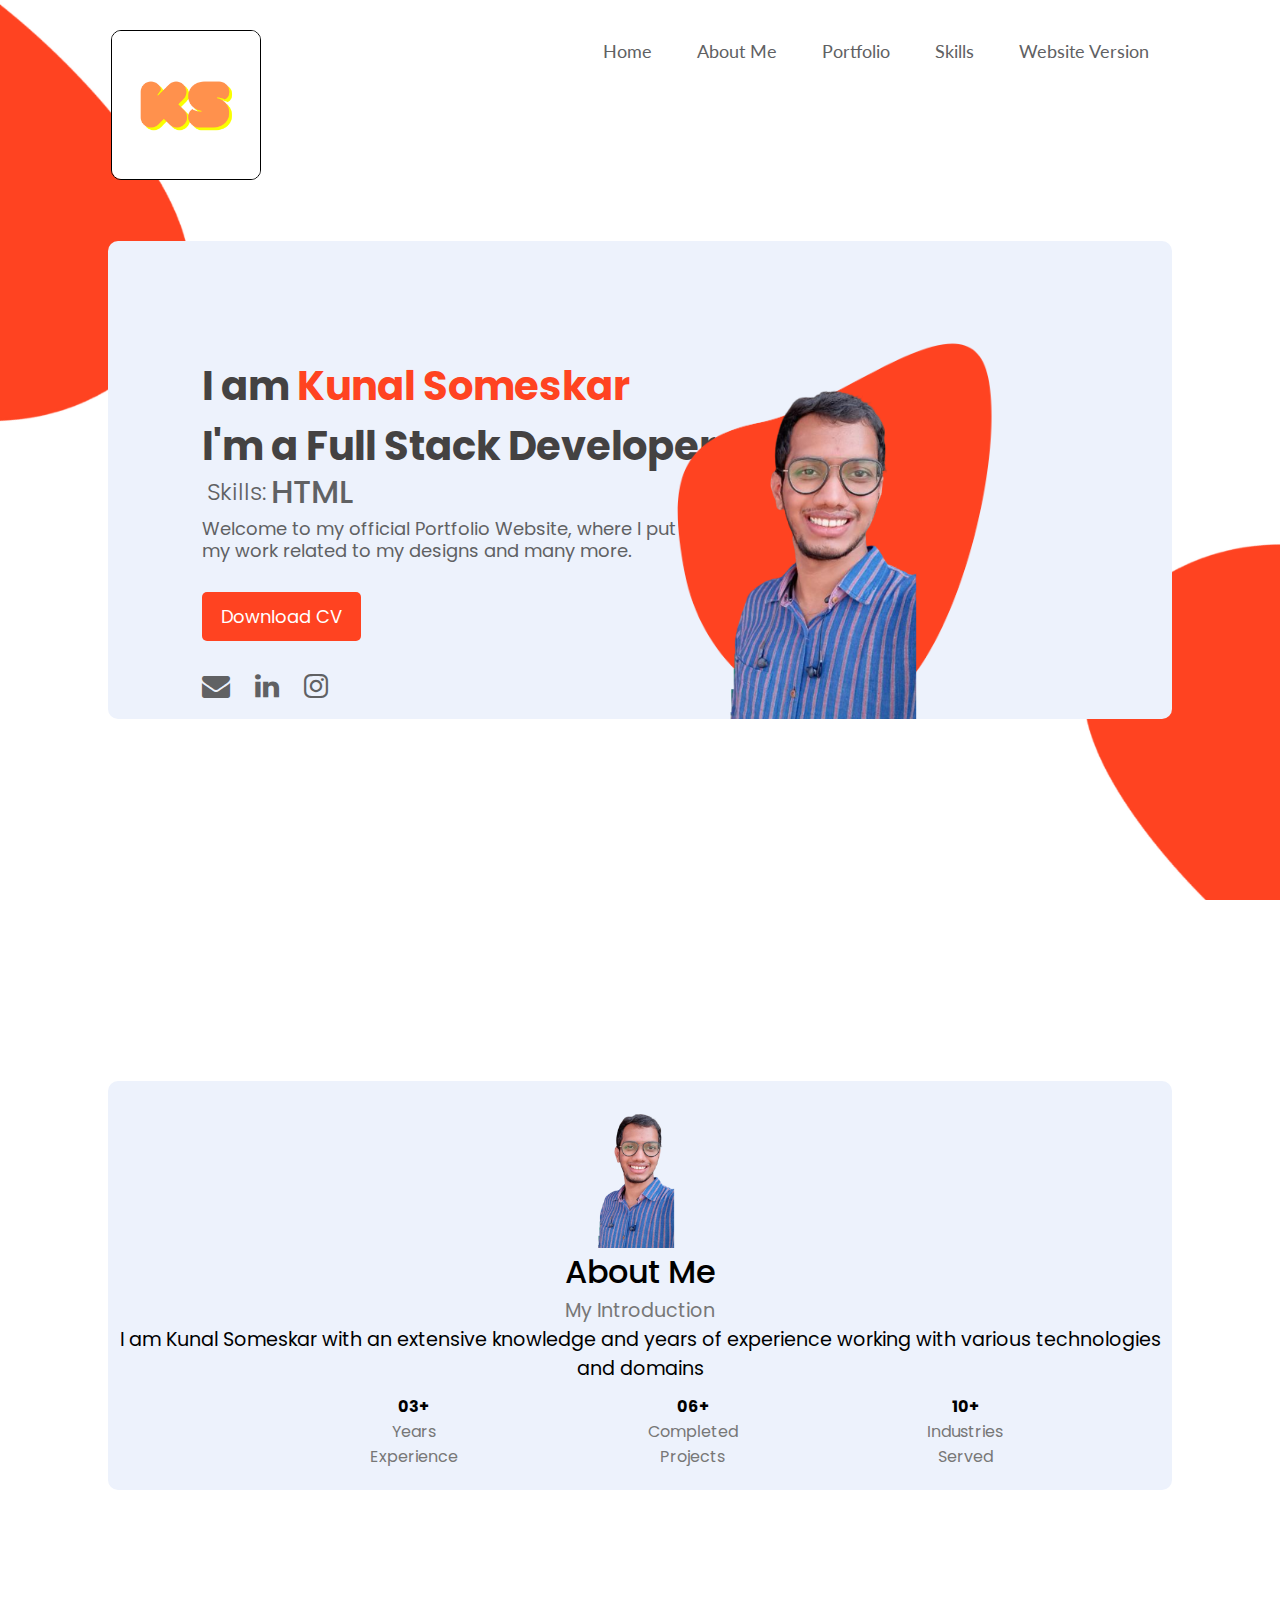
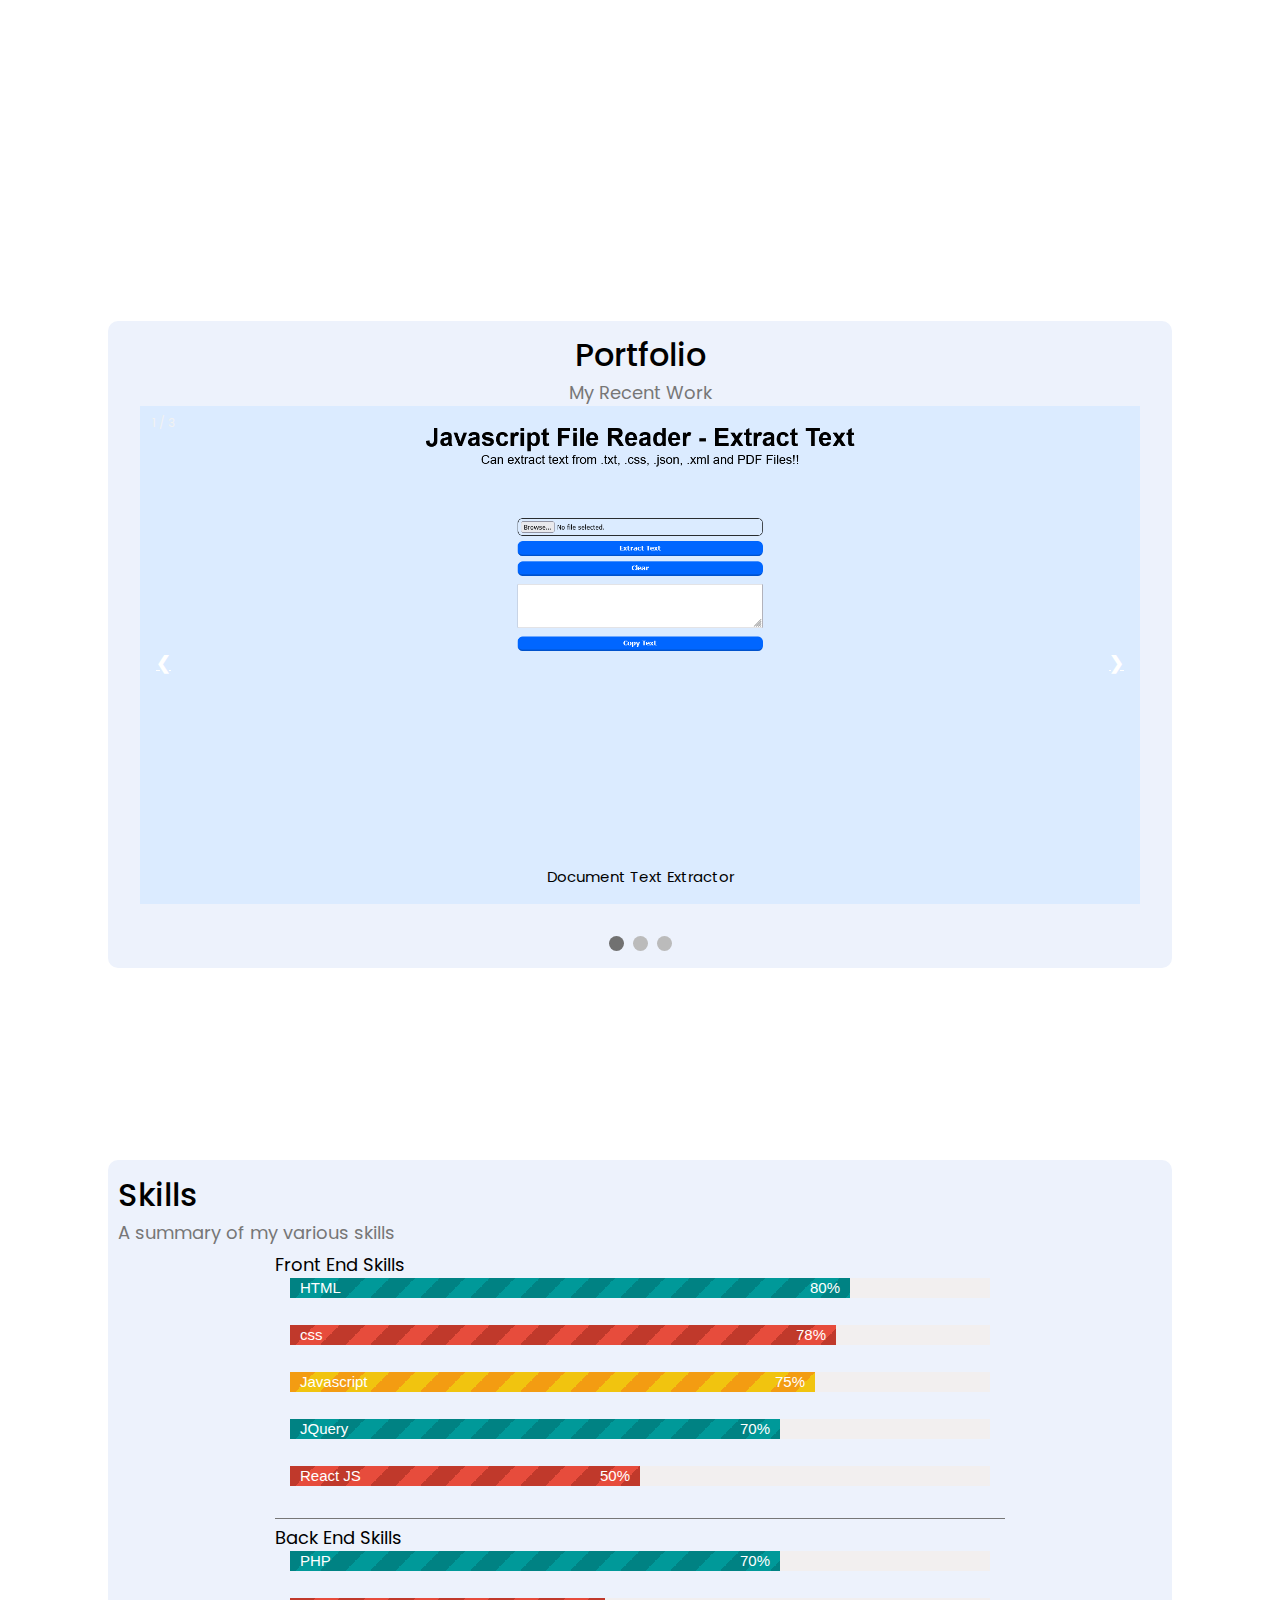
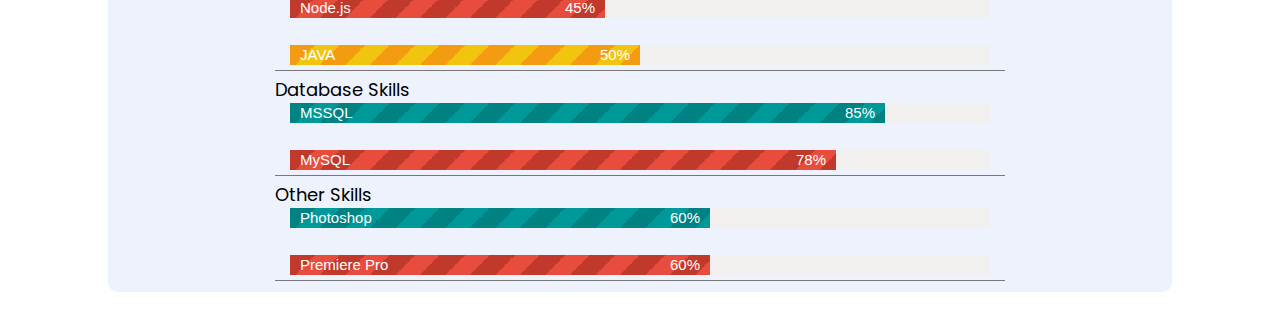
==== index.html @ 92204029 "Add files via upload" ====
<!DOCTYPE html>
<html lang="en">
<head>
    <meta charset="UTF-8">
    <meta http-equiv="X-UA-Compatible" content="IE=edge">
    <meta name="viewport" content="width=device-width, initial-scale=1.0">
    <link rel="stylesheet" href="./css/style.css">
    <link rel="preconnect" href="https://fonts.googleapis.com">
    <link rel="preconnect" href="https://fonts.gstatic.com" crossorigin>
    <!-- <link rel="stylesheet" href="https://pro.fontawesome.com/releases/v5.10.0/css/all.css"> -->
    <link rel="stylesheet" href="https://cdnjs.cloudflare.com/ajax/libs/font-awesome/4.7.0/css/font-awesome.min.css">
    <link href='http://fonts.googleapis.com/css?family=Lato&subset=latin,latin-ext' rel='stylesheet' type='text/css'>
    <link href="https://fonts.googleapis.com/css2?family=Hahmlet&display=swap" rel="stylesheet" type='text/css'>
    <link href="'https://fonts.googleapis.com/css2?family=Poppins:wght@200;300;400;500;600;700&display=swap'" rel="stylesheet" type='text/css'>
    <title>Kunal Someskar</title>
</head>
<body id="mainBody">
    <nav>
        <div class="logoDiv"><img src="./media/images/logo1.png" class="logo"></div>
        <a href="javascript:void(0);" class="icon" onclick="myrespNav()"><i class="fa fa-bars" id="navmenuBars"></i></a>
        <ul id="navList">
            <li><a href="#introDiv">Home</a></li>
            <li><a href="#a">About Me</a></li>
            <li><a href="#p">Portfolio</a></li>
            <li><a href="#s">Skills</a></li>
            <!-- <li><a href="#q">Qualification</a></li> -->
            <!-- <li><a href="#c">Connect Me</a></li> -->
            <li><a href="Javascript: void(0);" id="chooseVersion">Website Version</a></li>
        </ul>
    </nav>
    <div class="card-container">
        <!-- <a href="./extract_text.html">Extract Text</a> -->
        <div class="card show" id="introDiv">
            <div class="hero">
                <div class="info">
                    <h1>I am <span>Kunal Someskar</span></h1>
                    <h1>I'm a Full Stack Developer</h1>
                    <!-- <p id="introPara4">Skills:</p>  -->
                    <span id="skillsSpan">
                        <span class="wrapper">
                            <p id="introPara4">Skills:</p>
                            <!-- <div class="static-txt">I'm a</div> -->
                            <ul class="dynamic-txts">
                            <li><span>HTML</span></li>
                            <li><span>CSS</span></li>
                            <li><span>Javascript</span></li>
                            <li><span>JQuery</span></li>
                            <li><span>React JS</span></li>
                            </ul>
                        </span>
                    </span>
                    <p>Welcome to my official Portfolio Website, where I put all<br> my work related to my designs and many more.</p>
                    <a href="./Resume_Kunal_Someskar.docx" download="Resume_Kunal_Someskar" class="btn">Download CV</a>
                </div>
                <div class="img-box">
                    <img src="./media/images/back.png" class="back-img">
                    <img src="./media/images/11.png" class="man-img">
                </div>
                <div class="social">
                    <!-- <a href="#"><i class="fab fa-facebook-square"></i></a> -->
                    <a href="mailto:kunalsomeskar@gmail.com"><i class="fa fa-envelope"></i></a>
                    <a href="https://www.linkedin.com/in/kunal-someskar"><i class="fa fa-linkedin"></i></a>
                    <a href="https://www.instagram.com/someskarkunal/"><i class="fa fa-instagram"></i></a>                    
                </div>
            </div>
        </div>
        
        <div id="a"></div>
        <div class="card show" id="aboutDiv">
            <div class="hero">
                <div id="aboutimgDiv"><img src="./media/images/11.png" id="aboutImg"></div>
                <div class="titlePara" id="aboutTitle">About Me</div>
                <div id="aboutsubTitle">My Introduction</div>
                <p>I am Kunal Someskar with an extensive knowledge and years of experience working with various technologies and domains</p>
                <div id="ratingDiv">
                    <span id="ratingDivChild">
                        <strong>
                            03+
                        </strong><br/>
                        <span class="aboutratesubText">
                        Years<br/>Experience
                        </span>
                    </span>
                    <span id="ratingDivChild">
                        <strong>
                            06+
                        </strong><br/>
                        <span class="aboutratesubText">
                        Completed<br/>Projects
                        </span>
                    </span>
                    <span id="ratingDivChild">
                        <strong>
                            10+
                        </strong><br/>
                        <span class="aboutratesubText">
                        Industries<br/>Served
                        </span>
                    </span>
                </div>
            </div>
        </div>

        <div id="p"></div>
        <div class="card show" id="portfolioDiv">
            <div class="hero">
                <div class="titlePara" id="portfolioTitle">Portfolio</div>
                <p id="portfoliosubTitle">My Recent Work</p>
                <div class="slideshow-container">

                    <div class="mySlides fade">
                      <div class="numbertext">1 / 3</div>
                      <a href="http://www.1universe.co.in/extract_text.html"><img src="./media/images/pf1.png" style="width:100%"></a>
                      <div class="text">Document Text Extractor</div>
                    </div>
                    
                    <div class="mySlides fade">
                      <div class="numbertext">2 / 3</div>
                      <a href="Javascript: void(0)"><img src="./media/images/Comingsoon.png" style="width:100%"></a>
                      <div class="text">Coming Soon!</div>
                    </div>
                    
                    <div class="mySlides fade">
                      <div class="numbertext">3 / 3</div>
                      <a href="Javascript: void(0)"><img src="./media/images/Comingsoon.png" style="width:100%"></a>
                      <div class="text">Coming Soon!</div>
                    </div>
                    
                    <a class="prev" onclick="plusSlides(-1)">❮</a>
                    <a class="next" onclick="plusSlides(1)">❯</a>
                    
                    </div>
                    <br>
                    
                    <div style="text-align:center">
                      <span class="dot" onclick="currentSlide(1)"></span> 
                      <span class="dot" onclick="currentSlide(2)"></span> 
                      <span class="dot" onclick="currentSlide(3)"></span> 
                    </div>
            </div>
        </div>

        <div id="s"></div>
        <div class="card show" id="skillsDiv">
            <div class="hero">
                <div class="titlePara" id="skillsTitle">Skills</div>
                <p id="skillssubTitle">A summary of my various skills</p>
                <div class="skillsBox">
                    <div class="box">	
                        <!-- <h3>&middot; <a href="https://twitter.com/anaksmkti">My</a> Programming Skills &middot;</h3> -->
                        <div class="skillsfesub">Front End Skills</div>
                    
                        <div class="bg">
                        <div class="html">
                            <span class="left">HTML</span>
                            <span class="right">80%</span>
                        </div>
                        </div>
                    <br>
                        <div class="bg">
                        <div class="css">
                            <span class="left">css</span>
                            <span class="right">78%</span>
                        </div>
                        </div>
                    <br>
                        <div class="bg">
                        <div class="js">
                            <span class="left">Javascript</span>
                            <span class="right">75%</span>
                        </div>
                        </div>
                    <br>
                        <div class="bg">   
                        <div class="jq">
                            <span class="left">JQuery</span>
                            <span class="right">70%</span>
                        </div>
                        </div>
                    <br>
                        <div class="bg">
                        <div class="rjs">
                            <span class="left">React JS</span>
                            <span class="right">50%</span>
                        </div>
                        </div>
                    <br>
                    </div>
                    <div class="box">	
                        <!-- <h3>&middot; <a href="https://twitter.com/anaksmkti">My</a> Programming Skills &middot;</h3> -->
                        <div class="skillsfesub">Back End Skills</div>
                    
                        <div class="bg">
                        <div class="php">
                            <span class="left">PHP</span>
                            <span class="right">70%</span>
                        </div>
                        </div>
                    <br>
                        <div class="bg">
                        <div class="njs">
                            <span class="left">Node.js</span>
                            <span class="right">45%</span>
                        </div>
                        </div>
                    <br>
                        <div class="bg">
                        <div class="java">
                            <span class="left">JAVA</span>
                            <span class="right">50%</span>
                        </div>
                        </div>
                    </div>
                    <div class="box">	
                        <!-- <h3>&middot; <a href="https://twitter.com/anaksmkti">My</a> Programming Skills &middot;</h3> -->
                        <div class="skillsfesub">Database Skills</div>
                    
                        <div class="bg">
                        <div class="mssql">
                            <span class="left">MSSQL</span>
                            <span class="right">85%</span>
                        </div>
                        </div>
                    <br>
                        <div class="bg">
                        <div class="mysql">
                            <span class="left">MySQL</span>
                            <span class="right">78%</span>
                        </div>
                        </div>
                    </div>
                    <div class="box">	
                        <!-- <h3>&middot; <a href="https://twitter.com/anaksmkti">My</a> Programming Skills &middot;</h3> -->
                        <div class="skillsfesub">Other Skills</div>
                    
                        <div class="bg">
                        <div class="ps">
                            <span class="left">Photoshop</span>
                            <span class="right">60%</span>
                        </div>
                        </div>
                    <br>
                        <div class="bg">
                        <div class="pp">
                            <span class="left">Premiere Pro</span>
                            <span class="right">60%</span>
                        </div>
                        </div>
                    </div>
                </div>
            </div>
        </div>
<!--         
        <div id="c"></div>
        <div class="card show" id="connectmeDiv">
            <div class="hero">
                <div class="titlePara" id="connectmeTitle">Connect Me</div>
                <p id="connectmesubTitle">You can reach me out via </p>

            </div>
        </div> -->
    </div>

    <button onclick="topFunction()" id="myBtn" title="Go to top"><img src="./media/images/uparrow.png" alt="Top" id="imgTop" title="Go to top"></button>

    <!-- The Modal -->
    <div id="myModal" class="modal">

    <!-- Modal content -->
    <div class="modal-content">
        <span class="close">&times;</span>
        <div class="modalinternalDiv">
            <h2>Choose website version</h2>
            <button class="webversionButton" id="jsButton" onclick="changeVersion(this)">Javascript</button>
            <button class="webversionButton" id="jqueryButton" onclick="changeVersion(this)">JQuery</button>
            <button class="webversionButton" id="reactjsButton" onclick="changeVersion(this)">React JS</button>
        </div>
    </div>

    </div>
    
    <script src="./script/indexJs.js"></script>
</body>
</html>
---- css/style.css ----
@import url('https://fonts.googleapis.com/css2?family=Poppins:wght@400;500;600;700&display=swap');
:root{
    --red: rgba(255,0,0,1);
    --green: rgba(0,255,0,1);
    --blue: rgba(0,0,255,1);
    --black: rgba(0,0,0,1);
    --white: rgba(255,255,255,1);
    --yellow: rgba(255,255,0,1);
    --font-lato: 'Lato', sans-serif;
    --font-hahmlet: 'Hahmlet', serif;
}
*,*::before,*::after{
    box-sizing: inherit;
    margin: 0;
    padding: 0;
}
html{
    box-sizing: border-box;
}
body{
    overflow-x: hidden;
    padding: 30px 10px;
    /* background-color: rgba(255, 255, 255,1); */
    background-image: url(../media/images/bg1.png);
    background-attachment: fixed;
    background-position: center;
    background-repeat: no-repeat;
    background-size: cover;
    font: 18px var(--font-lato);
}
html,body{
    height: 100%;
}
.card-container{
    height: 100%;
    width: 100%;
    padding: 2%;
}
.card{
    transform: translateX(500px);
    opacity: 0;
    transition: ease-in 700ms;
    margin: 0px auto 50px auto;
    height: 100%;
    width: 100%;
    border-radius: 10px;
}
.card.show{
    transform: translateX(0);
    opacity: 1;
    animation: fade 2s linear;
    padding: 3% 6%;
}
#themeSpan{
    /* position: fixed; */
    bottom: 0;
    width: 100%;
}
#themeLabel{
    font-size: 0.9rem;
    font-weight: 700;
}
.themeLink{
    border: 1px solid black;
    margin: 5px;
    padding: 10px 20px;
    width: 10px;
    border-radius: 100%;
    cursor: pointer;
}
.themeLink:hover{
    -webkit-box-shadow: 0px 0px 4px 7px rgba(255,255,255,1);
    -moz-box-shadow: 0px 0px 4px 7px rgba(255,255,255,1);
    box-shadow: 0px 0px 4px 7px rgba(255,255,255,1);
}
#lightTheme{
    background-color: rgba(219, 235, 255,1);
}
#darkTheme{
    background-color: rgba(168, 181, 224,1);
}
.initdivClass{
    background-color: rgba(255, 255, 255, 1);
    padding: 7%;
    display: flex;
}
#introImg{
    border: 1px solid black;
    border-radius: 50%;
    padding: 5px;
    width: 400px;
    margin: 0px 50px;
}
.titlePara{
    font-size: 2rem;
    font-weight: 500;
    margin: 0;
}
#introPara1{
    font-size: 2rem;
    font-weight: 700;
    margin: 0;
}
#introPara2{
    font-size: 5rem;
    font-family: var(--font-hahmlet);
    font-weight: 900;
    margin: 0;
}
#introPara3{
    font-size: 1.5rem;
    font-weight: 300;
    margin: 0;
    padding: 0 5px;
}
#introPara4{
    font-size: 1.5rem;
    font-weight: 300;
    margin: 35px 0px;
    padding: 0 5px;
}
#skillsSpan{
    font-size: 1.5rem;
    font-weight: 300;
}
.wrapper{
  display: flex;
  font-family: 'Poppins', sans-serif;
  margin: -30px 0px;
}
.wrapper .static-txt{
  color: #fff;
  font-size: 60px;
  font-weight: 400;
}
.wrapper .dynamic-txts{
  height: 90px;
  line-height: 92px;
  overflow: hidden;
}
.dynamic-txts li{
  list-style: none;
  color: #606163;
  font-size: 2rem;
  font-weight: 500;
  position: relative;
  top: 0px;
  animation: slide 5s steps(5) infinite;
}
.hero{
    width: 100%;
    /* height: 100vh; */
    background: #edf2fc;
    font-family: 'Poppins', sans-serif;
    position: relative;
    border-radius: 10px;
    padding: 1%;
}
nav{
    width: 84%;
    margin: auto;
    /* padding: 20px 0; */
    display: flex;
    align-items: left;
    justify-content: space-between;
    /* position: fixed; */
}
.logo{
    width: 150px;
    cursor: pointer;
    border: 1px solid black;
    border-radius: 10px;
    float: left;
}
nav ul li{
    display: inline-block;
    list-style: none;
    margin: 10px 20px;
}
nav ul li:hover{
    border-bottom: 2px solid #ff4321;
}
nav ul li a{
    text-decoration: none;
    color: #606163;
}
nav ul li a:hover{
    color: #ff4321;
}
.icon{
    display: none;
}
.btn{
    background: #ff4321;
    border-radius: 5px;
    padding: 10px 18px;
    text-decoration: none;
    color: #fff;
    display: inline-block;
    border: 1px solid transparent;
    transition: all 0.4s ease;
}
.btn:hover{
    background: transparent;
    color: #ff4321;
    border: 1px solid #ff4321;
}
.info{
    margin-left: 8%;
    margin-top: 10%;
}
.info h1{
    font-size: 40px;
    color: #444242;
}
.info h1 span{
   color: #ff4321;
}
.info p{
    color: #606163;
    line-height: 22px;
    margin-top: 10px;
    margin-bottom: 30px;
}
.info #introPara4{
    color: #606163;
}
.img-box{
    width: 45%;
    height: 80%;
    position: absolute;
    bottom: 0;
    right: 100px;
}
.img-box img{
    height: 100%;
    position: absolute;
    left: 50%;
    bottom: 0;
    transform: translateX(-50%);
    transition: bottom 1s, left 1s;
}
.img-box:hover .back-img{
    bottom: 40px;
}
.img-box:hover .man-img{
    left: 54%;
}
.social{
    margin-left: 8%;
    margin-top: 25px;
}
.social a{
    font-size: 28px;
    color: #606163;
    margin-right: 20px;
}
.social a:hover{
    color: #ff4321;
}
#aboutDiv{
    text-align: center;
}
#aboutimgDiv{
    width: 100%;
}
#aboutImg{
    width: 15%;
}
#aboutTitle{
    font-size: 2rem;
    font-weight: 500;
}
#aboutsubTitle{
    font-size: 1.2rem;
    color: #777;
}
.aboutratesubText{
    color: #777;
}
#aboutDiv .hero p{
    font-size: 1.2rem;
}
#ratingDiv{
    display: flex;
    font-size: 1rem;
    margin: 1% 15%;
}
#ratingDivChild{
    margin: 0 13%;
}
#portfolioTitle{
    text-align: center;
}
#portfoliosubTitle{
    text-align: center;
    color: #777;
}

.mySlides {display: none}
img {vertical-align: middle;}

/* Slideshow container */
.slideshow-container {
  max-width: 1000px;
  position: relative;
  margin: auto;
}

/* Next & previous buttons */
.prev, .next {
  cursor: pointer;
  position: absolute;
  top: 50%;
  width: auto;
  padding: 16px;
  margin-top: -22px;
  color: white;
  font-weight: bold;
  font-size: 18px;
  transition: 0.6s ease;
  border-radius: 0 3px 3px 0;
  user-select: none;
}

/* Position the "next button" to the right */
.next {
  right: 0;
  border-radius: 3px 0 0 3px;
}

/* On hover, add a black background color with a little bit see-through */
.prev:hover, .next:hover {
  background-color: rgba(0,0,0,0.8);
}

/* Caption text */
.text {
  /* color: #f2f2f2; */
  font-size: 15px;
  padding: 8px 12px;
  position: absolute;
  bottom: 8px;
  width: 100%;
  text-align: center;
}

/* Number text (1/3 etc) */
.numbertext {
  color: #f2f2f2;
  font-size: 12px;
  padding: 8px 12px;
  position: absolute;
  top: 0;
}

/* The dots/bullets/indicators */
.dot {
  cursor: pointer;
  height: 15px;
  width: 15px;
  margin: 0 2px;
  background-color: #bbb;
  border-radius: 50%;
  display: inline-block;
  transition: background-color 0.6s ease;
}

.active, .dot:hover {
  background-color: #717171;
}

/* Fading animation */
.fade {
  animation-name: fade;
  animation-duration: 1.5s;
}

#skillsDiv {
    /* margin-top: 5%; */
}
#skillssubTitle{
    color: #777;
}
.skillsBox{
    display: flex;
    flex-wrap: wrap;
}
.box{
	/* background: #fff; */
    /* display: flex; */
    /* background-color: rgba(255, 255, 255, 0.2); */
	width: 70%;
	/* box-shadow: 0 10px 6px -6px #000;
	border: 1px solid #ccc;
	border-radius: 20px;
	padding: 50px 10px; */
    padding: 5px 0px;
	margin: 0 auto;
    border-bottom: 1px solid #777;
}

a{
	color: #444;
	text-decoration: underline;
}

.bg{
	background: #f2efef;
	width: 700px;
	margin: 0 auto;
}

.html{
	background: -webkit-linear-gradient(135deg,
		#009999 25%, #008283 25%,
		#008283 50%, #009999 50%,
		#009999 75%, #008283 75%);
  background: -moz-linear-gradient(135deg,
		#009999 25%, #008283 25%,
		#008283 50%, #009999 50%,
		#009999 75%, #008283 75%);
  background: -o-linear-gradient(135deg,
		#009999 25%, #008283 25%,
		#008283 50%, #009999 50%,
		#009999 75%, #008283 75%);
	width: 80%;
	height: 20px;
	padding: 0px 10px;
	background-size: 50px 50px;
	font-family: "Trebuchet MS", Arial, Helvetica, sans-serif;
	-webkit-animation: animasi 3.0s linear infinite;
  -moz-animation: animasi 3.0s linear infinite;
  -o-animation: animasi 3.0s linear infinite;
}

.css{
	background: -webkit-linear-gradient(135deg,
		#E74C3C 25%, #C0392B 25%,
		#C0392B 50%, #E74C3C 50%,
		#E74C3C 75%, #C0392B 75%);
  background: -moz-linear-gradient(135deg,
		#E74C3C 25%, #C0392B 25%,
		#C0392B 50%, #E74C3C 50%,
		#E74C3C 75%, #C0392B 75%);
  background: -o-linear-gradient(135deg,
		#E74C3C 25%, #C0392B 25%,
		#C0392B 50%, #E74C3C 50%,
		#E74C3C 75%, #C0392B 75%);
	width: 78%;
	height: 20px;
	padding: 0px 10px;
	background-size: 50px 50px;
	font-family: "Trebuchet MS", Arial, Helvetica, sans-serif;
	-webkit-animation: animasi 3.0s linear infinite;
  -moz-animation: animasi 3.0s linear infinite;
  -o-animation: animasi 3.0s linear infinite;
}

.js{
	background: -webkit-linear-gradient(135deg,
		#F1C40F 25%, #F39C12 25%,
		#F39C12 50%, #F1C40F 50%,
		#F1C40F 75%, #F39C12 75%);
  background: -moz-linear-gradient(135deg,
		#F1C40F 25%, #F39C12 25%,
		#F39C12 50%, #F1C40F 50%,
		#F1C40F 75%, #F39C12 75%);
  background: -o-linear-gradient(135deg,
		#F1C40F 25%, #F39C12 25%,
		#F39C12 50%, #F1C40F 50%,
		#F1C40F 75%, #F39C12 75%);
	width: 75%;
	height: 20px;
	padding: 0px 10px;
	background-size: 50px 50px;
	font-family: "Trebuchet MS", Arial, Helvetica, sans-serif;
	-webkit-animation: animasi 3.0s linear infinite;
  -moz-animation: animasi 3.0s linear infinite;
  -o-animation: animasi 3.0s linear infinite;
}

.jq{
	background: -webkit-linear-gradient(135deg,
		#009999 25%, #008283 25%,
		#008283 50%, #009999 50%,
		#009999 75%, #008283 75%);
  background: -moz-linear-gradient(135deg,
		#009999 25%, #008283 25%,
		#008283 50%, #009999 50%,
		#009999 75%, #008283 75%);
  background: -o-linear-gradient(135deg,
		#009999 25%, #008283 25%,
		#008283 50%, #009999 50%,
		#009999 75%, #008283 75%);
	width: 70%;
	height: 20px;
	padding: 0px 10px;
	background-size: 50px 50px;
	font-family: "Trebuchet MS", Arial, Helvetica, sans-serif;
	-webkit-animation: animasi 3.0s linear infinite;
  -moz-animation: animasi 3.0s linear infinite;
  -o-animation: animasi 3.0s linear infinite;
}

.rjs{
	background: -webkit-linear-gradient(135deg,
		#E74C3C 25%, #C0392B 25%,
		#C0392B 50%, #E74C3C 50%,
		#E74C3C 75%, #C0392B 75%);
  background: -moz-linear-gradient(135deg,
		#E74C3C 25%, #C0392B 25%,
		#C0392B 50%, #E74C3C 50%,
		#E74C3C 75%, #C0392B 75%);
  background: -o-linear-gradient(135deg,
		#E74C3C 25%, #C0392B 25%,
		#C0392B 50%, #E74C3C 50%,
		#E74C3C 75%, #C0392B 75%);
	width: 50%;
	height: 20px;
	padding: 0px 10px;
	background-size: 50px 50px;
	font-family: "Trebuchet MS", Arial, Helvetica, sans-serif;
	-webkit-animation: animasi 3.0s linear infinite;
  -moz-animation: animasi 3.0s linear infinite;
  -o-animation: animasi 3.0s linear infinite;
}

.php{
	background: -webkit-linear-gradient(135deg,
		#009999 25%, #008283 25%,
		#008283 50%, #009999 50%,
		#009999 75%, #008283 75%);
  background: -moz-linear-gradient(135deg,
		#009999 25%, #008283 25%,
		#008283 50%, #009999 50%,
		#009999 75%, #008283 75%);
  background: -o-linear-gradient(135deg,
		#009999 25%, #008283 25%,
		#008283 50%, #009999 50%,
		#009999 75%, #008283 75%);
	width: 70%;
	height: 20px;
	padding: 0px 10px;
	background-size: 50px 50px;
	font-family: "Trebuchet MS", Arial, Helvetica, sans-serif;
	-webkit-animation: animasi 3.0s linear infinite;
  -moz-animation: animasi 3.0s linear infinite;
  -o-animation: animasi 3.0s linear infinite;
}
.njs{
	background: -webkit-linear-gradient(135deg,
		#E74C3C 25%, #C0392B 25%,
		#C0392B 50%, #E74C3C 50%,
		#E74C3C 75%, #C0392B 75%);
  background: -moz-linear-gradient(135deg,
		#E74C3C 25%, #C0392B 25%,
		#C0392B 50%, #E74C3C 50%,
		#E74C3C 75%, #C0392B 75%);
  background: -o-linear-gradient(135deg,
		#E74C3C 25%, #C0392B 25%,
		#C0392B 50%, #E74C3C 50%,
		#E74C3C 75%, #C0392B 75%);
	width: 45%;
	height: 20px;
	padding: 0px 10px;
	background-size: 50px 50px;
	font-family: "Trebuchet MS", Arial, Helvetica, sans-serif;
	-webkit-animation: animasi 3.0s linear infinite;
  -moz-animation: animasi 3.0s linear infinite;
  -o-animation: animasi 3.0s linear infinite;
}
.java{
	background: -webkit-linear-gradient(135deg,
		#F1C40F 25%, #F39C12 25%,
		#F39C12 50%, #F1C40F 50%,
		#F1C40F 75%, #F39C12 75%);
  background: -moz-linear-gradient(135deg,
		#F1C40F 25%, #F39C12 25%,
		#F39C12 50%, #F1C40F 50%,
		#F1C40F 75%, #F39C12 75%);
  background: -o-linear-gradient(135deg,
		#F1C40F 25%, #F39C12 25%,
		#F39C12 50%, #F1C40F 50%,
		#F1C40F 75%, #F39C12 75%);
	width: 50%;
	height: 20px;
	padding: 0px 10px;
	background-size: 50px 50px;
	font-family: "Trebuchet MS", Arial, Helvetica, sans-serif;
	-webkit-animation: animasi 3.0s linear infinite;
  -moz-animation: animasi 3.0s linear infinite;
  -o-animation: animasi 3.0s linear infinite;
}
.mssql{
	background: -webkit-linear-gradient(135deg,
		#009999 25%, #008283 25%,
		#008283 50%, #009999 50%,
		#009999 75%, #008283 75%);
  background: -moz-linear-gradient(135deg,
		#009999 25%, #008283 25%,
		#008283 50%, #009999 50%,
		#009999 75%, #008283 75%);
  background: -o-linear-gradient(135deg,
		#009999 25%, #008283 25%,
		#008283 50%, #009999 50%,
		#009999 75%, #008283 75%);
	width: 85%;
	height: 20px;
	padding: 0px 10px;
	background-size: 50px 50px;
	font-family: "Trebuchet MS", Arial, Helvetica, sans-serif;
	-webkit-animation: animasi 3.0s linear infinite;
  -moz-animation: animasi 3.0s linear infinite;
  -o-animation: animasi 3.0s linear infinite;
}
.mysql{
	background: -webkit-linear-gradient(135deg,
		#E74C3C 25%, #C0392B 25%,
		#C0392B 50%, #E74C3C 50%,
		#E74C3C 75%, #C0392B 75%);
  background: -moz-linear-gradient(135deg,
		#E74C3C 25%, #C0392B 25%,
		#C0392B 50%, #E74C3C 50%,
		#E74C3C 75%, #C0392B 75%);
  background: -o-linear-gradient(135deg,
		#E74C3C 25%, #C0392B 25%,
		#C0392B 50%, #E74C3C 50%,
		#E74C3C 75%, #C0392B 75%);
	width: 78%;
	height: 20px;
	padding: 0px 10px;
	background-size: 50px 50px;
	font-family: "Trebuchet MS", Arial, Helvetica, sans-serif;
	-webkit-animation: animasi 3.0s linear infinite;
  -moz-animation: animasi 3.0s linear infinite;
  -o-animation: animasi 3.0s linear infinite;
}
.ps{
	background: -webkit-linear-gradient(135deg,
		#009999 25%, #008283 25%,
		#008283 50%, #009999 50%,
		#009999 75%, #008283 75%);
  background: -moz-linear-gradient(135deg,
		#009999 25%, #008283 25%,
		#008283 50%, #009999 50%,
		#009999 75%, #008283 75%);
  background: -o-linear-gradient(135deg,
		#009999 25%, #008283 25%,
		#008283 50%, #009999 50%,
		#009999 75%, #008283 75%);
	width: 60%;
	height: 20px;
	padding: 0px 10px;
	background-size: 50px 50px;
	font-family: "Trebuchet MS", Arial, Helvetica, sans-serif;
	-webkit-animation: animasi 3.0s linear infinite;
  -moz-animation: animasi 3.0s linear infinite;
  -o-animation: animasi 3.0s linear infinite;
}
.pp{
	background: -webkit-linear-gradient(135deg,
		#E74C3C 25%, #C0392B 25%,
		#C0392B 50%, #E74C3C 50%,
		#E74C3C 75%, #C0392B 75%);
  background: -moz-linear-gradient(135deg,
		#E74C3C 25%, #C0392B 25%,
		#C0392B 50%, #E74C3C 50%,
		#E74C3C 75%, #C0392B 75%);
  background: -o-linear-gradient(135deg,
		#E74C3C 25%, #C0392B 25%,
		#C0392B 50%, #E74C3C 50%,
		#E74C3C 75%, #C0392B 75%);
	width: 60%;
	height: 20px;
	padding: 0px 10px;
	background-size: 50px 50px;
	font-family: "Trebuchet MS", Arial, Helvetica, sans-serif;
	-webkit-animation: animasi 3.0s linear infinite;
  -moz-animation: animasi 3.0s linear infinite;
  -o-animation: animasi 3.0s linear infinite;
}

.right{
	float: right;
	color: #fff;
	font-size: 15px;
	margin-top: 1px;
}

.left{
	float: left;
	color: #fff;
	font-size: 15px;
	margin-top: 1px;
}

@-webkit-keyframes animasi {
    0% {
        background-position: 0 0;
    }

    100% {
        background-position: 50px 50px
    }
}

@-moz-keyframes animasi {
    0% {
        background-position: 0 0;
    }

    100% {
        background-position: 50px 50px
    }
}

@-o-keyframes animasi {
    0% {
        background-position: 0 0;
    }

    100% {
        background-position: 50px 50px
    }
}


/* The Modal (background) */
.modal {
    display: none; /* Hidden by default */
    position: fixed; /* Stay in place */
    z-index: 1; /* Sit on top */
    padding-top: 10%; /* Location of the box */
    left: 0;
    top: 0;
    width: 100%; /* Full width */
    height: 100%; /* Full height */
    overflow: auto; /* Enable scroll if needed */
    background-color: rgb(0,0,0); /* Fallback color */
    background-color: rgba(0,0,0,0.4); /* Black w/ opacity */
}

/* Modal Content */
.modal-content {
    background-color: #fefefe;
    margin: auto;
    padding: 2%;
    border: 1px solid #888;
    border-radius: 10%;
    width: 30%;
    height: 60%;
}

/* The Close Button */
.close {
    color: #aaaaaa;
    float: right;
    font-size: 28px;
    font-weight: bold;
    margin: -20px -15px;
}

.close:hover,
.close:focus {
    color: #000;
    text-decoration: none;
    cursor: pointer;
}

.modalinternalDiv{
    width: 100%;
    height: 100%;
    border: 5px solid rgba(128, 128, 128,0.4);
    border-radius: 10%;
    padding: 20px;
    text-align: center
}

.webversionButton{
    width: 70%;
    height: 20%;
    margin: 10px 0px;
    background: linear-gradient(#ffffff, #ffffff) padding-box,
    linear-gradient(45deg, slateblue, coral) border-box;
    border: 3px solid transparent;
    border-radius: 0.5rem;
    font-size: 1.2rem;
}

.webversionButton:hover {
    transform: scale(0.98);
}

#imgTop{
    width: 50%;
}

#myBtn {
    display: none;
    position: fixed;
    bottom: 20px;
    right: 30px;
    z-index: 99;
    font-size: 18px;
    border: none;
    outline: none;
    background-color: grey;
    color: white;
    cursor: pointer;
    padding: 15px 4px;
    border-radius: 100px;
}

#myBtn:hover {
    background-color: #555;
}

@keyframes fade {
  from {opacity: .8} 
  to {opacity: 1}
}

@keyframes slide {
  100%{
    top: -460px;
  }
}

/* On smaller screens, decrease text size */
@media only screen and (max-width: 300px) {
    .prev, .next,.text {font-size: 11px}
}

/* Extra small devices (phones, 600px and down) */
@media only screen and (max-width: 600px) {
    .hero {
        padding: 4%;
    }
    nav{
        display: block;
    }
    .logoDiv{
        width: 100%;
    }
    .logo{
        width: 30%;
        margin: 0px 35%;
    }
    #navList{
        display: none;
    }
    .icon{
        display: block;
    }
    #navmenuBars{
        margin: 10% 48% 0% 48%
    }
    nav ul li {
        font-size: 0.9rem;
        width: 100%;
        text-align: center;
        margin: 2px 0px;
        padding: 5px 0px;
    }
    .card-container {
        margin: 20% 0% 0% 0%;
    }
    .card{
        height: auto;
    }
    .img-box {
        width: 35%;
        height: 20%;
        top: 5px;
    }
    .info{
        margin-top: 45%;
    }
    .info h1 {
        font-size: 1.7rem;
        margin: 7px 0px 0px 0px;
    }
    #introPara4 {
        font-size: 1.2rem;
    }
    .dynamic-txts li {
        font-size: 1.2rem;
    }
    .info p {
        font-size: 1rem;
    }
    .btn {
        padding: 5px 9px;
    }
    #aboutDiv{
        text-align: center;
    }
    #aboutimgDiv{
        width: 100%;
    }
    #aboutImg{
        width: 50%;
    }
    #aboutTitle{
        font-size: 1.5rem;
        font-weight: 500;
    }
    #aboutsubTitle{
        font-size: 1rem;
        color: #777;
    }
    #aboutDiv .hero p{
        font-size: 0.85rem;
    }
    #ratingDiv{
        display: flex;
        font-size: 0.8rem;
        margin: 0 5%;
    }
    #ratingDivChild{
        margin: 0 3%;
    }
    #portfolioTitle{
        font-size: 1.5rem;
    }
    .bg{
        width: 100%;
    }
    .modal {
        padding-top: 50%; /* Location of the box */
    }
    .modal-content {
        width: 80%;
        height: 60%;
    }
    .close {
        margin: 1px 14px;
    }
    .right{
        font-size: 0.7rem;
        margin-top: 3px;
    }
    
    .left{
        font-size: 0.7rem;
        margin-top: 3px;
    }
    #myBtn {
        display: none;
    }
  }
  
  /* Small devices (portrait tablets and large phones, 600px and up) */
  @media only screen and (min-width: 600px) {
    .example {background: green;}
  }
  
  /* Medium devices (landscape tablets, 768px and up) */
  @media only screen and (min-width: 768px) {
    .example {background: blue;}
  } 
  
  /* Large devices (laptops/desktops, 992px and up) */
  @media only screen and (min-width: 992px) {
    .example {background: orange;}
  } 
  
  /* Extra large devices (large laptops and desktops, 1200px and up) */
  @media only screen and (min-width: 1200px) {
    .example {background: pink;}
  }
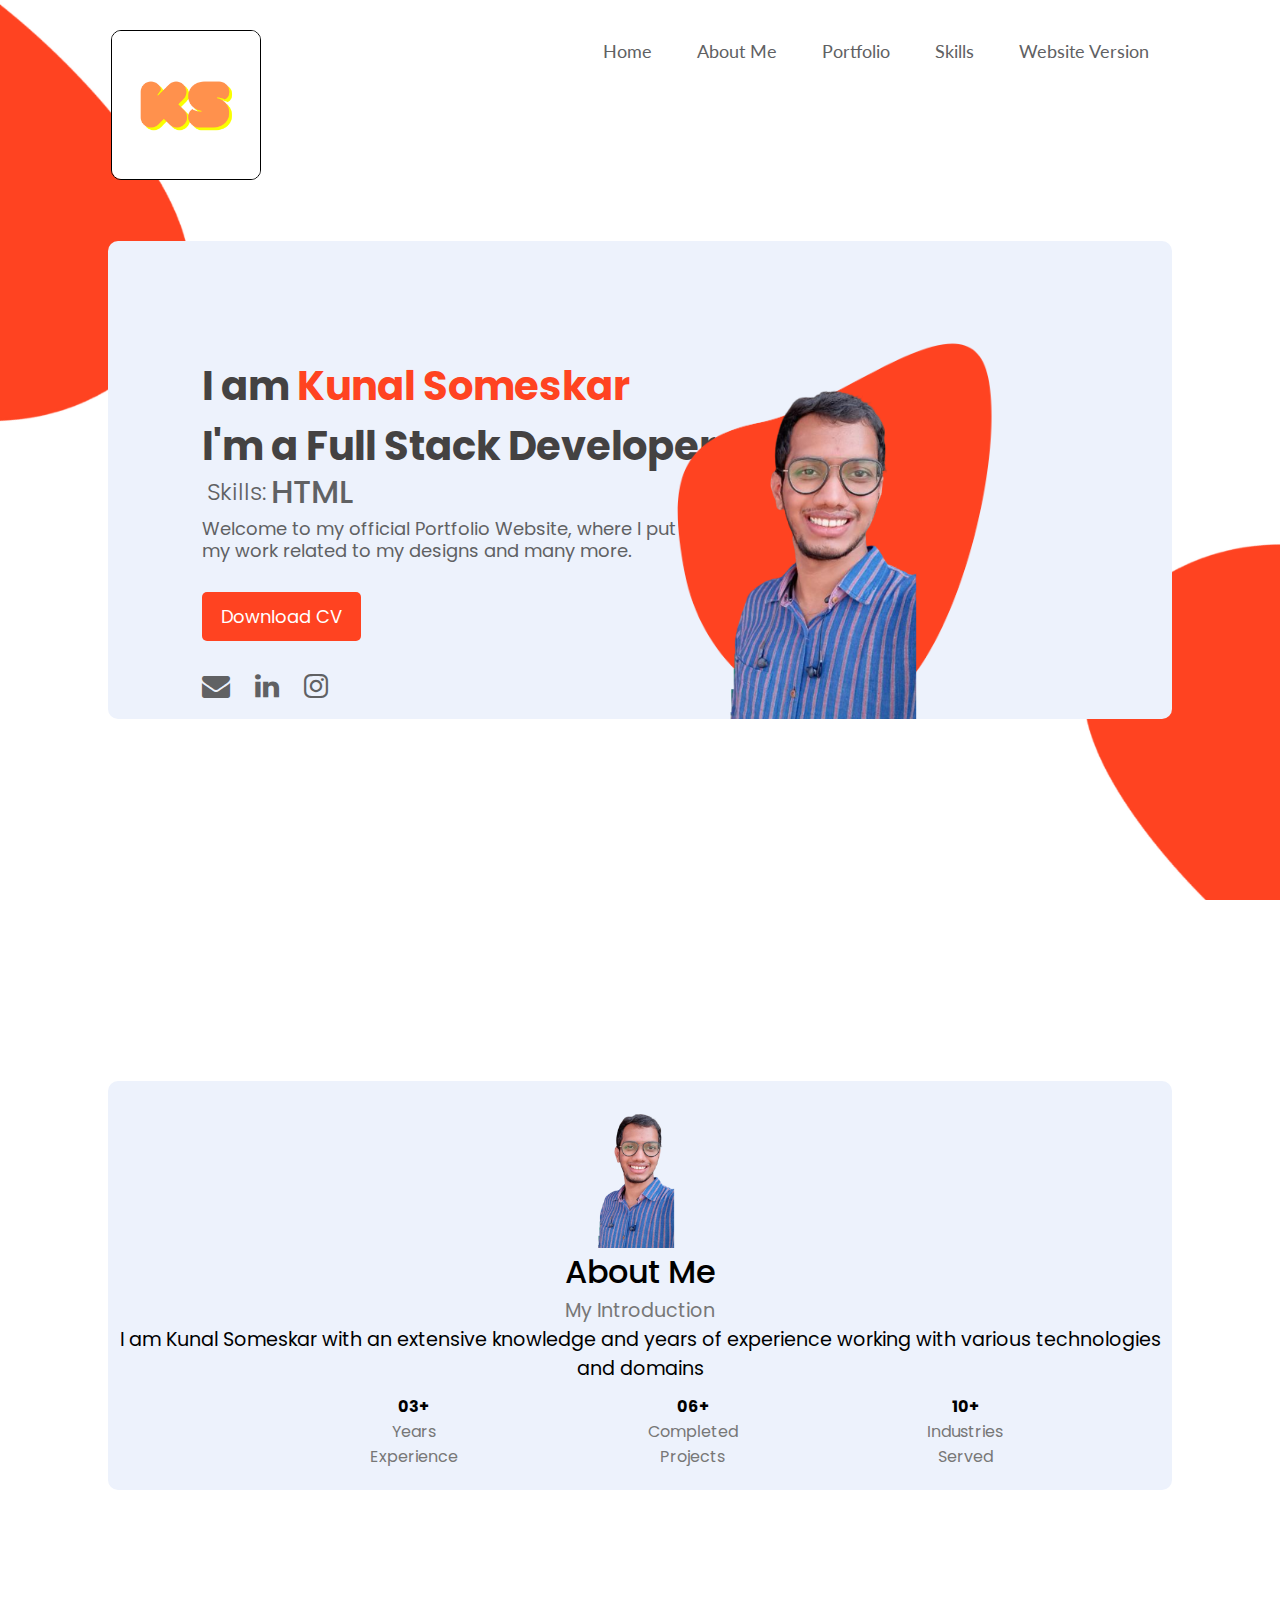
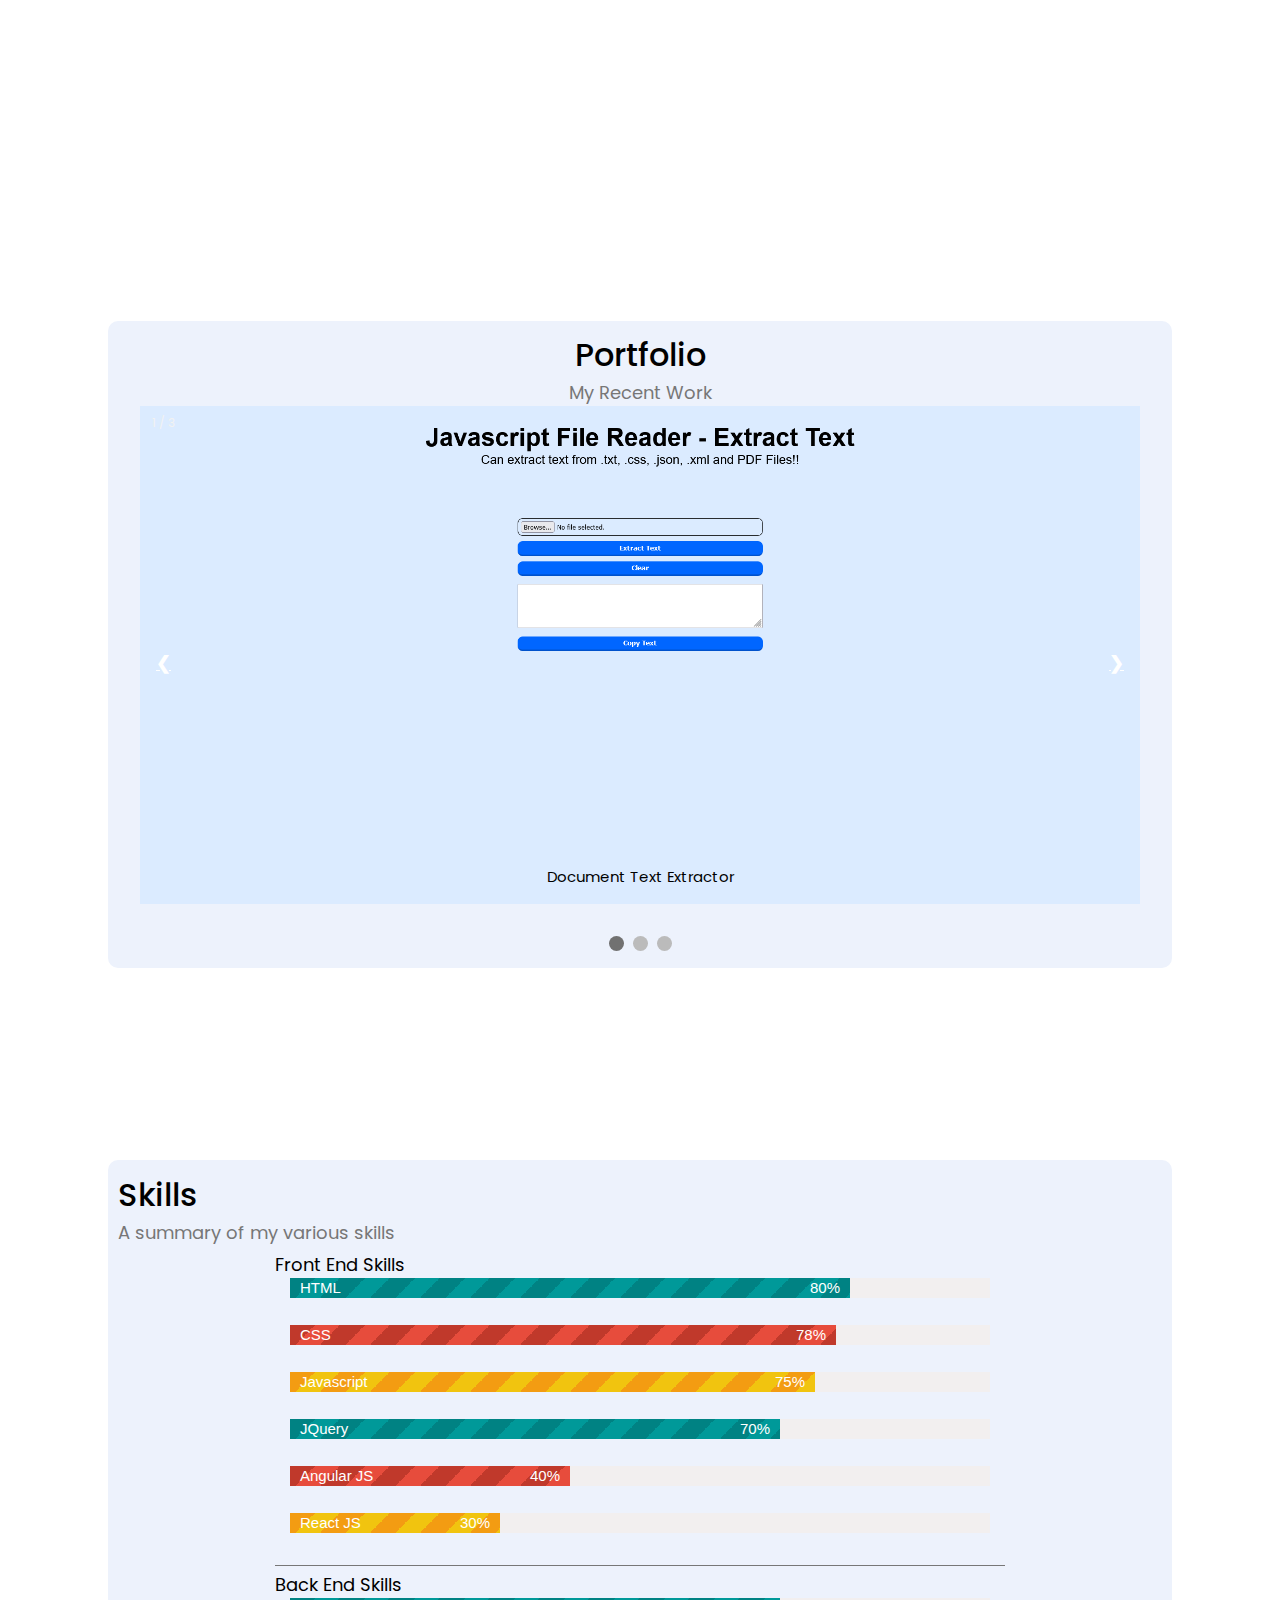
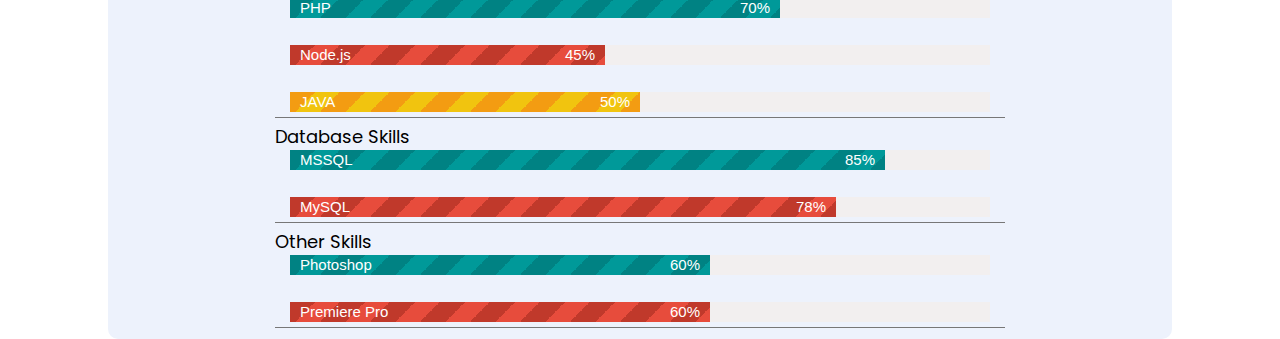
==== commit e6397832: "Add files via upload" ====
--- a/index.html
+++ b/index.html
@@ -110,7 +110,8 @@
 
                     <div class="mySlides fade">
                       <div class="numbertext">1 / 3</div>
-                      <a href="http://www.1universe.co.in/extract_text.html"><img src="./media/images/pf1.png" style="width:100%"></a>
+                      <!-- <a href="http://www.1universe.co.in/extract_text.html"><img src="./media/images/pf1.png" style="width:100%"></a> -->
+                      <a href="https://someskarkunal.github.io/jsOcr/"><img src="./media/images/pf1.png" style="width:100%"></a>
                       <div class="text">Document Text Extractor</div>
                     </div>
                     
@@ -159,7 +160,7 @@
                     <br>
                         <div class="bg">
                         <div class="css">
-                            <span class="left">css</span>
+                            <span class="left">CSS</span>
                             <span class="right">78%</span>
                         </div>
                         </div>
@@ -179,12 +180,19 @@
                         </div>
                     <br>
                         <div class="bg">
-                        <div class="rjs">
-                            <span class="left">React JS</span>
-                            <span class="right">50%</span>
-                        </div>
-                        </div>
-                    <br>
+                        <div class="ajs">
+                            <span class="left">Angular JS</span>
+                            <span class="right">40%</span>
+                        </div>
+                        </div>
+                    <br>
+                        <div class="bg">
+                            <div class="rjs">
+                                <span class="left">React JS</span>
+                                <span class="right">30%</span>
+                            </div>
+                            </div>
+                        <br>
                     </div>
                     <div class="box">	
                         <!-- <h3>&middot; <a href="https://twitter.com/anaksmkti">My</a> Programming Skills &middot;</h3> -->
--- a/css/style.css
+++ b/css/style.css
@@ -503,20 +503,43 @@
   -o-animation: animasi 3.0s linear infinite;
 }
 
+.ajs{
+	background: -webkit-linear-gradient(135deg,
+		#E74C3C 25%, #C0392B 25%,
+		#C0392B 50%, #E74C3C 50%,
+		#E74C3C 75%, #C0392B 75%);
+  background: -moz-linear-gradient(135deg,
+		#E74C3C 25%, #C0392B 25%,
+		#C0392B 50%, #E74C3C 50%,
+		#E74C3C 75%, #C0392B 75%);
+  background: -o-linear-gradient(135deg,
+		#E74C3C 25%, #C0392B 25%,
+		#C0392B 50%, #E74C3C 50%,
+		#E74C3C 75%, #C0392B 75%);
+	width: 40%;
+	height: 20px;
+	padding: 0px 10px;
+	background-size: 50px 50px;
+	font-family: "Trebuchet MS", Arial, Helvetica, sans-serif;
+	-webkit-animation: animasi 3.0s linear infinite;
+  -moz-animation: animasi 3.0s linear infinite;
+  -o-animation: animasi 3.0s linear infinite;
+}
+
 .rjs{
 	background: -webkit-linear-gradient(135deg,
-		#E74C3C 25%, #C0392B 25%,
-		#C0392B 50%, #E74C3C 50%,
-		#E74C3C 75%, #C0392B 75%);
-  background: -moz-linear-gradient(135deg,
-		#E74C3C 25%, #C0392B 25%,
-		#C0392B 50%, #E74C3C 50%,
-		#E74C3C 75%, #C0392B 75%);
-  background: -o-linear-gradient(135deg,
-		#E74C3C 25%, #C0392B 25%,
-		#C0392B 50%, #E74C3C 50%,
-		#E74C3C 75%, #C0392B 75%);
-	width: 50%;
+		#F1C40F 25%, #F39C12 25%,
+		#F39C12 50%, #F1C40F 50%,
+		#F1C40F 75%, #F39C12 75%);
+  background: -moz-linear-gradient(135deg,
+		#F1C40F 25%, #F39C12 25%,
+		#F39C12 50%, #F1C40F 50%,
+		#F1C40F 75%, #F39C12 75%);
+  background: -o-linear-gradient(135deg,
+		#F1C40F 25%, #F39C12 25%,
+		#F39C12 50%, #F1C40F 50%,
+		#F1C40F 75%, #F39C12 75%);
+	width: 30%;
 	height: 20px;
 	padding: 0px 10px;
 	background-size: 50px 50px;
